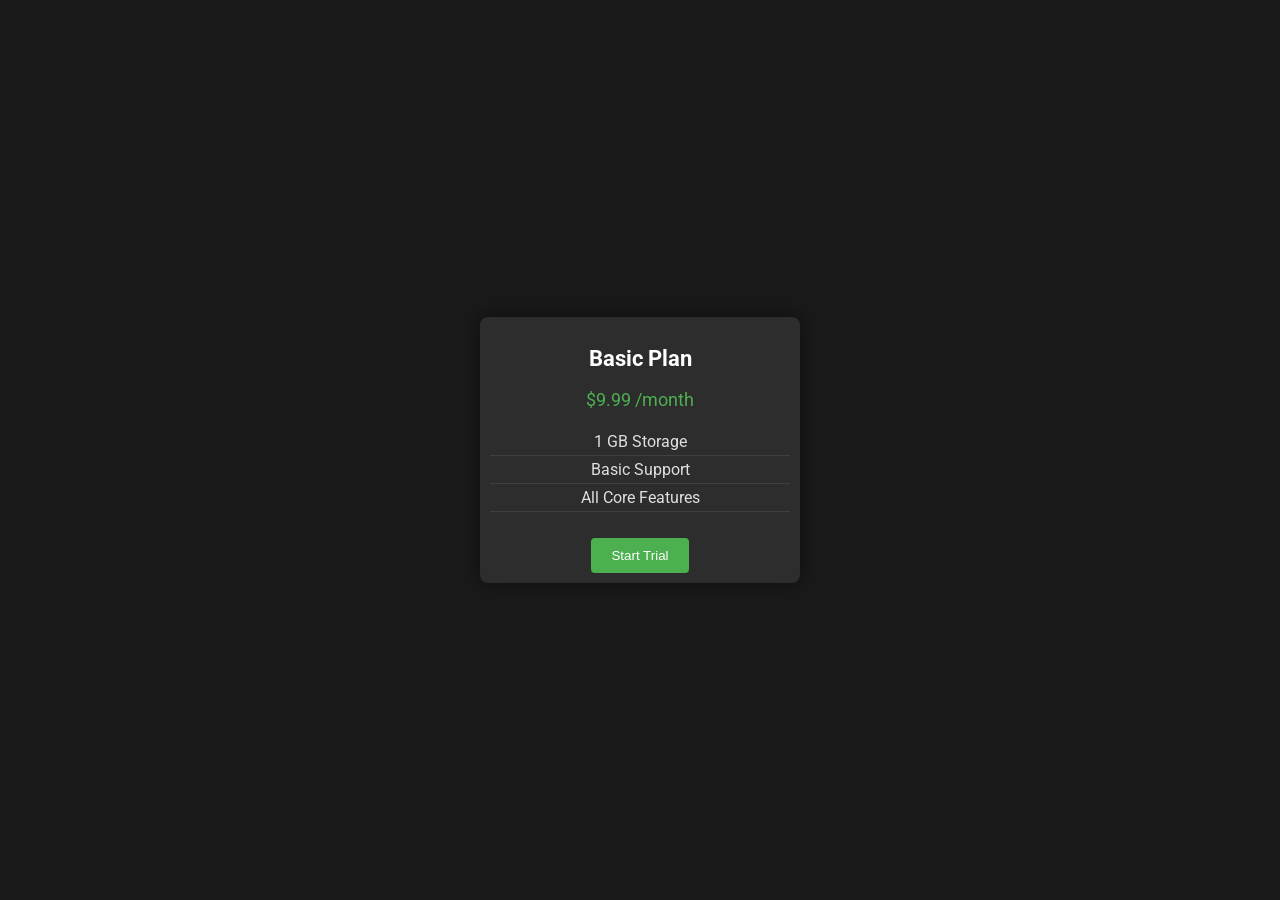
==== index.html @ a047f187 "first commit" ====
<!DOCTYPE html>
<html>
  <head>
    <meta name="viewport" content="width=device-width, initial-scale=1.0" />
    <link rel="preconnect" href="https://fonts.googleapis.com">
    <link rel="preconnect" href="https://fonts.gstatic.com" crossorigin>
    <link href="https://fonts.googleapis.com/css2?family=Roboto:wght@300;400;500;700&display=swap" rel="stylesheet">
    <link rel="stylesheet" href="style.css" />
  </head>
  <body>
    <div class="pricing">
      <h2 class="title">Basic Plan</h2>
      <p class="price">$9.99 /month</p>
      <ul class="features">
        <li>1 GB Storage</li>
        <li>Basic Support</li>
        <li>All Core Features</li>
      </ul>
      <button class="btn">Start Trial</button>
    </div>
  </body>
</html>
---- style.css ----
body {
  display: flex;
  justify-content: center;
  align-items: center;
  min-height: 100vh;
  margin: 0;
  background-color: #1a1a1a;
  font-family: "Roboto", sans-serif;
}
.pricing {
  width: 300px;
  background-color: #2d2d2d;
  box-shadow: 0 0 20px rgba(0, 0, 0, 0.5);
  padding: 10px;
  text-align: center;
  border-radius: 8px;
}
.title {
  font-size: 22px;
  font-weight: bold;
  color: #ffffff;
}
.price {
  font-size: 18px;
  color: #4caf50;
  transition: all 0.3s ease;
  cursor: pointer;
  position: relative;
}
.price:hover {
  color: #00ff88;
  text-shadow: 0 0 10px #00ff88;
  transform: scale(1.05);
  z-index: 1;
}
.features {
  list-style: none;
  padding-left: 0;
  color: #e0e0e0;
}
.features li {
  padding: 4px;
  border-bottom: 1px solid #404040;
  transition: all 0.3s ease;
  position: relative;
  cursor: pointer;
}
.features li:hover {
  color: #00ff88;
  text-shadow: 0 0 10px #00ff88;
  transform: scale(1.05);
  background: rgba(0, 255, 136, 0.1);
  border-radius: 4px;
  z-index: 1;
}
.btn {
  background: #4caf50;
  color: white;
  padding: 10px 20px;
  border: none;
  margin-top: 10px;
  border-radius: 4px;
  cursor: pointer;
  transition: all 0.3s ease;
  position: relative;
}
.btn:hover {
  background: #00ff88;
  color: #1a1a1a;
  text-shadow: 0 0 10px #00ff88;
  transform: scale(1.05);
  z-index: 1;
}
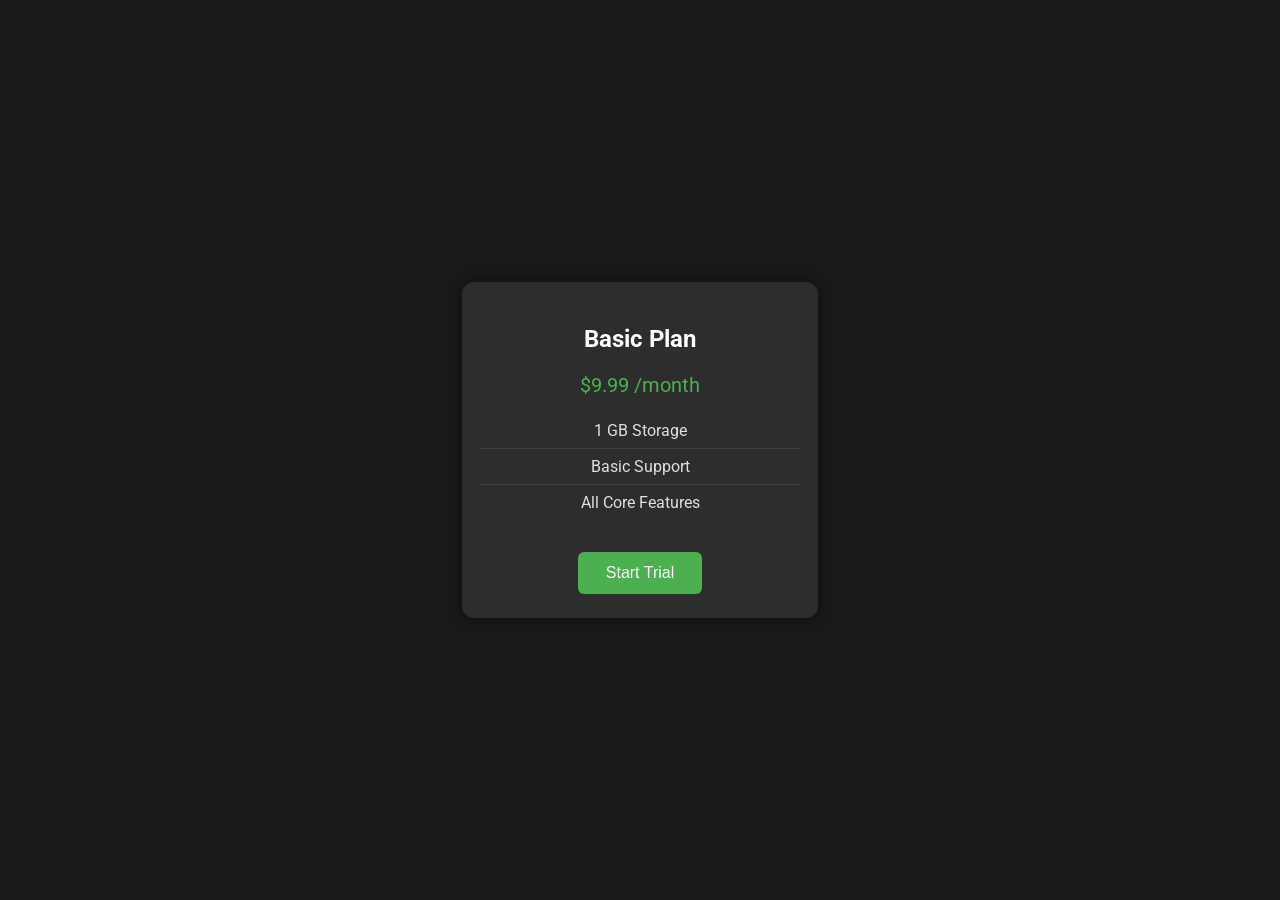
==== commit 7c1c2f17: "1.0" ====
--- a/index.html
+++ b/index.html
@@ -1,6 +1,8 @@
 <!DOCTYPE html>
 <html>
   <head>
+    <meta charset="UTF-8"> <!-- Added for better encoding support -->
+    <title>Basic Plan Pricing | VibeCoding</title> <!-- Added title for SEO and labeling -->
     <meta name="viewport" content="width=device-width, initial-scale=1.0" />
     <link rel="preconnect" href="https://fonts.googleapis.com">
     <link rel="preconnect" href="https://fonts.gstatic.com" crossorigin>
@@ -8,15 +10,19 @@
     <link rel="stylesheet" href="style.css" />
   </head>
   <body>
-    <div class="pricing">
-      <h2 class="title">Basic Plan</h2>
-      <p class="price">$9.99 /month</p>
-      <ul class="features">
-        <li>1 GB Storage</li>
-        <li>Basic Support</li>
-        <li>All Core Features</li>
-      </ul>
-      <button class="btn">Start Trial</button>
-    </div>
+    <main>
+      <section class="pricing" aria-label="Basic Plan Pricing">
+        <header>
+          <h2 class="title">Basic Plan</h2>
+        </header>
+        <p class="price">$9.99 /month</p>
+        <ul class="features">
+          <li>1 GB Storage</li>
+          <li>Basic Support</li>
+          <li>All Core Features</li>
+        </ul>
+        <button class="btn" aria-label="Start free trial for Basic Plan">Start Trial</button>
+      </section>
+    </main>
   </body>
 </html>
--- a/style.css
+++ b/style.css
@@ -1,73 +1,128 @@
+/* CSS Variables for easy theming */
+:root {
+  --bg-color: #1a1a1a;
+  --card-bg: #2d2d2d;
+  --primary: #4caf50;
+  --primary-hover: #00ff88;
+  --text-main: #ffffff;
+  --text-secondary: #e0e0e0;
+  --border: #404040;
+}
+
 body {
   display: flex;
   justify-content: center;
   align-items: center;
   min-height: 100vh;
   margin: 0;
-  background-color: #1a1a1a;
+  background-color: var(--bg-color);
   font-family: "Roboto", sans-serif;
 }
+
 .pricing {
-  width: 300px;
-  background-color: #2d2d2d;
+  width: 320px;
+  background-color: var(--card-bg);
   box-shadow: 0 0 20px rgba(0, 0, 0, 0.5);
-  padding: 10px;
+  padding: 24px 18px;
   text-align: center;
-  border-radius: 8px;
+  border-radius: 12px;
+  margin: 16px;
+  transition: box-shadow 0.3s, transform 0.3s;
 }
+.pricing:hover,
+.pricing:focus-within {
+  box-shadow: 0 0 32px 4px var(--primary-hover);
+  transform: translateY(-4px) scale(1.03);
+}
+
 .title {
-  font-size: 22px;
+  font-size: 24px;
   font-weight: bold;
-  color: #ffffff;
+  color: var(--text-main);
+  margin-bottom: 12px;
 }
+
 .price {
-  font-size: 18px;
-  color: #4caf50;
-  transition: all 0.3s ease;
+  font-size: 20px;
+  color: var(--primary);
+  transition: color 0.3s, text-shadow 0.3s, transform 0.3s;
   cursor: pointer;
   position: relative;
+  margin-bottom: 16px;
 }
-.price:hover {
-  color: #00ff88;
-  text-shadow: 0 0 10px #00ff88;
+.price:hover,
+.price:focus {
+  color: var(--primary-hover);
+  text-shadow: 0 0 10px var(--primary-hover);
   transform: scale(1.05);
   z-index: 1;
 }
+
 .features {
   list-style: none;
   padding-left: 0;
-  color: #e0e0e0;
+  color: var(--text-secondary);
+  margin-bottom: 18px;
 }
 .features li {
-  padding: 4px;
-  border-bottom: 1px solid #404040;
-  transition: all 0.3s ease;
+  padding: 8px 0;
+  border-bottom: 1px solid var(--border);
+  transition: color 0.3s, text-shadow 0.3s, transform 0.3s, background 0.3s;
   position: relative;
   cursor: pointer;
 }
-.features li:hover {
-  color: #00ff88;
-  text-shadow: 0 0 10px #00ff88;
+.features li:last-child {
+  border-bottom: none;
+}
+.features li:hover,
+.features li:focus {
+  color: var(--primary-hover);
+  text-shadow: 0 0 10px var(--primary-hover);
   transform: scale(1.05);
-  background: rgba(0, 255, 136, 0.1);
+  background: rgba(0, 255, 136, 0.08);
   border-radius: 4px;
   z-index: 1;
 }
+
 .btn {
-  background: #4caf50;
-  color: white;
-  padding: 10px 20px;
+  background: var(--primary);
+  color: var(--text-main);
+  padding: 12px 28px;
   border: none;
-  margin-top: 10px;
-  border-radius: 4px;
+  margin-top: 14px;
+  border-radius: 6px;
   cursor: pointer;
-  transition: all 0.3s ease;
+  transition: background 0.3s, color 0.3s, text-shadow 0.3s, transform 0.3s, box-shadow 0.3s;
   position: relative;
+  font-size: 1rem;
+  outline: none;
 }
-.btn:hover {
-  background: #00ff88;
-  color: #1a1a1a;
-  text-shadow: 0 0 10px #00ff88;
+.btn:hover,
+.btn:focus {
+  background: var(--primary-hover);
+  color: var(--bg-color);
+  text-shadow: 0 0 10px var(--primary-hover);
   transform: scale(1.05);
+  box-shadow: 0 0 12px 2px var(--primary-hover);
   z-index: 1;
 }
+
+/* Responsive Design */
+@media (max-width: 480px) {
+  .pricing {
+    width: 95vw;
+    padding: 16px 4vw;
+    margin: 8px;
+  }
+  .title {
+    font-size: 20px;
+  }
+  .price {
+    font-size: 18px;
+  }
+  .btn {
+    width: 100%;
+    padding: 12px 0;
+    font-size: 1.1rem;
+  }
+}
